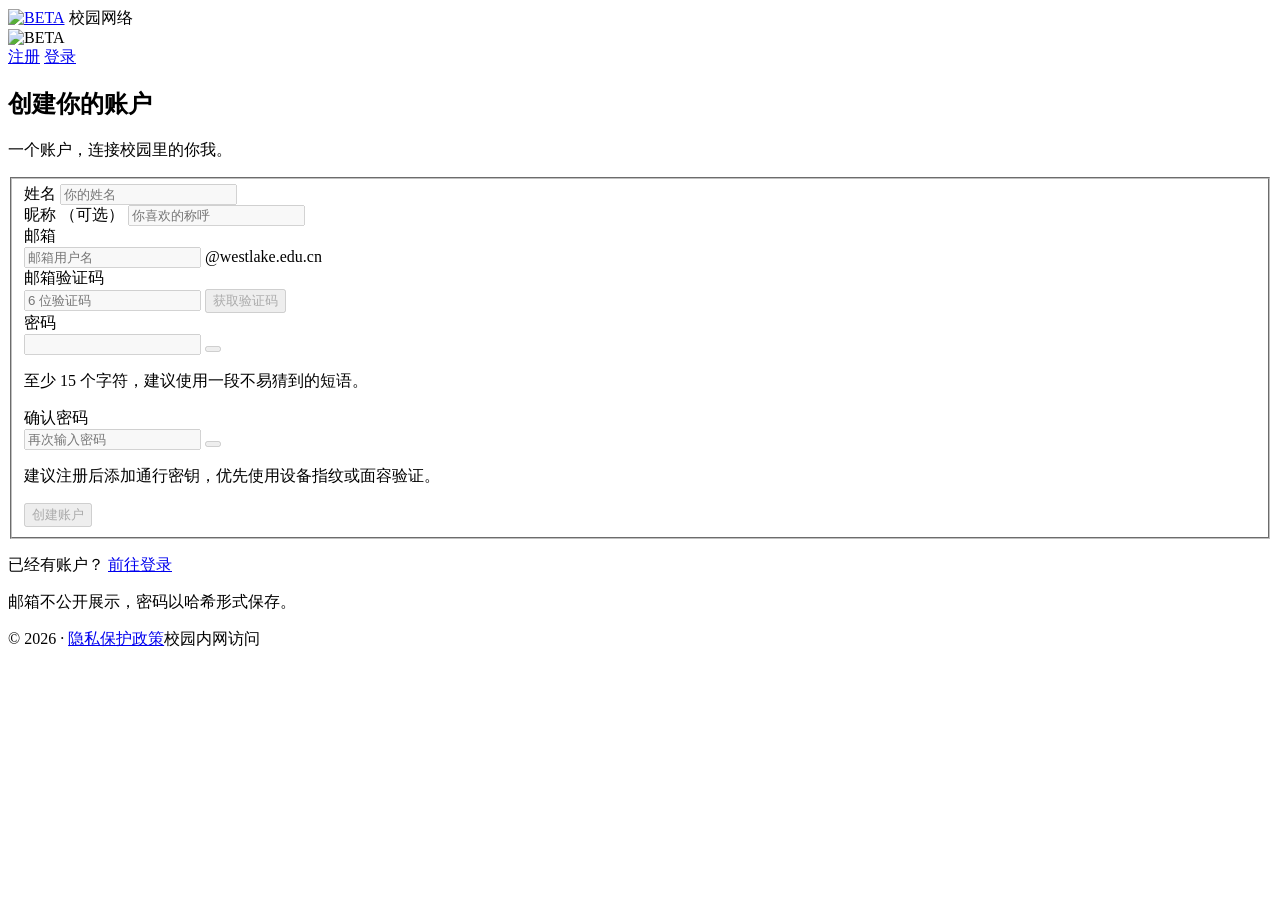
==== campus-register/index.html @ 8bcdbe3d "Initialize account service repository with modular attendance workflows" ====
<!doctype html>
<html lang="zh-CN">
<head>
  <meta charset="utf-8">
  <meta name="viewport" content="width=device-width, initial-scale=1">
  <title>账户中心 · BETA</title>
  <link rel="icon" type="image/vnd.microsoft.icon" href="/beta-favicon-v2.ico" sizes="16x16 32x32 48x48 64x64 128x128 256x256">
  <link rel="stylesheet" href="/styles.css">
  <script src="/icons.js" defer></script>
  <script src="/main.js" defer></script>
  <script src="/settings.js" defer></script>
  <script src="/private.js" defer></script>
</head>
<body>
  <header class="site-header">
    <a class="brand" href="/"><img src="/brand-logo.png" width="112" height="39" alt="BETA"></a>
    <span class="network"><span class="dot"></span>校园网络</span>
  </header>
  <main>
    <section class="auth-shell" aria-label="账户">
      <div class="identity" id="auth-identity"><img src="/brand-logo.png" width="224" height="78" alt="BETA"></div>
      <div id="auth-view">
        <nav class="mode-switch" aria-label="账户操作">
          <a href="/register" id="register-tab" aria-current="page">注册</a>
          <a href="/login" id="login-tab">登录</a>
        </nav>
        <div class="heading">
          <h1 id="page-heading">创建你的账户</h1>
          <p id="page-subtitle">一个账户，连接校园里的你我。</p>
        </div>
        <p id="status" class="status" role="status" hidden></p>
        <form id="auth-form">
          <fieldset id="fields" disabled>
            <div class="field" id="real-name-field">
              <label for="real-name">姓名</label>
              <input id="real-name" name="real_name" autocomplete="name" maxlength="80" placeholder="你的姓名" required>
            </div>
            <div class="field" id="nickname-field">
              <label for="nickname">昵称 <span class="optional-label">（可选）</span></label>
              <input id="nickname" name="nickname" autocomplete="nickname" maxlength="40" placeholder="你喜欢的称呼">
            </div>
            <div class="field" id="email-field">
              <label for="email">邮箱</label>
              <div class="email-input">
                <input id="email" name="email" type="text" inputmode="email" autocomplete="email" autocapitalize="none" spellcheck="false" maxlength="254" placeholder="邮箱用户名" required aria-describedby="email-domain">
                <span id="email-domain">@westlake.edu.cn</span>
              </div>
            </div>
            <div class="field" id="identifier-field" hidden>
              <label for="identifier">邮箱</label>
              <input id="identifier" name="identifier" autocomplete="username" maxlength="254" placeholder="你的校园邮箱" disabled>
            </div>
            <div class="field" id="email-code-field">
              <label for="email-code">邮箱验证码</label>
              <div class="code-row">
                <input id="email-code" name="email_code" inputmode="numeric" autocomplete="one-time-code" pattern="[0-9]{6}" minlength="6" maxlength="6" placeholder="6 位验证码" required>
                <button id="send-code" class="secondary" type="button"><i data-lucide="send" aria-hidden="true"></i><span id="send-code-label">获取验证码</span></button>
              </div>
              <p id="code-status" class="field-hint" role="status" hidden></p>
            </div>
            <div class="field">
              <label for="password">密码</label>
              <div class="password-input">
                <input id="password" name="password" type="password" autocomplete="new-password" minlength="15" maxlength="128" required aria-describedby="password-hint caps-lock">
                <button class="icon-button" type="button" data-toggle-password="password" aria-label="显示密码" aria-pressed="false" title="显示密码"><i data-lucide="eye" aria-hidden="true"></i></button>
              </div>
              <p class="field-hint" id="password-hint">至少 15 个字符，建议使用一段不易猜到的短语。</p>
              <p class="field-hint warning" id="caps-lock" hidden>大写锁定已开启。</p>
            </div>
            <div class="field" id="confirm-field">
              <label for="confirm">确认密码</label>
              <div class="password-input">
                <input id="confirm" name="confirm" type="password" autocomplete="new-password" minlength="15" maxlength="128" required placeholder="再次输入密码">
                <button class="icon-button" type="button" data-toggle-password="confirm" aria-label="显示确认密码" aria-pressed="false" title="显示确认密码"><i data-lucide="eye" aria-hidden="true"></i></button>
              </div>
            </div>
            <label id="github-option" class="checkbox-label" hidden><input id="github-after-register" type="checkbox"><span>注册后绑定 GitHub（可选）</span></label>
            <p id="passkey-registration-note" class="registration-security"><i data-lucide="fingerprint" aria-hidden="true"></i><span>建议注册后添加通行密钥，优先使用设备指纹或面容验证。</span></p>
            <p id="error" class="error" role="alert" hidden></p>
            <button class="primary" type="submit" id="submit"><span id="submit-label">创建账户</span><i data-lucide="arrow-right" aria-hidden="true"></i></button>
          </fieldset>
        </form>
        <button id="passkey-login" class="secondary" type="button" hidden><i data-lucide="fingerprint" aria-hidden="true"></i><span>使用通行密钥登录</span></button>
        <p class="switch-copy"><span id="switch-label">已经有账户？</span> <a id="switch-link" href="/login">前往登录</a></p>
        <p class="privacy-note" id="privacy-note"><i data-lucide="shield-check" aria-hidden="true"></i><span>邮箱不公开展示，密码以哈希形式保存。</span></p>
        <button class="text-button" id="retry" type="button" hidden>重新连接</button>
      </div>
      <section id="verification-view" aria-label="邮箱验证" hidden>
        <div class="heading">
          <h1 id="verification-heading">验证你的邮箱</h1>
          <p id="verification-copy">请检查收件箱和垃圾邮件。验证链接 30 分钟内有效。</p>
        </div>
        <p id="verification-status" class="status" role="status" hidden></p>
        <p id="verification-error" class="error" role="alert" hidden></p>
        <button id="verify-confirm" class="primary" type="button" hidden><i data-lucide="mail-check" aria-hidden="true"></i><span>确认验证邮箱</span></button>
        <form id="resend-form">
          <div class="field">
            <label for="verification-email">邮箱</label>
            <input id="verification-email" type="email" autocomplete="email" maxlength="254" placeholder="完整邮箱地址" required>
          </div>
          <button id="verify-resend" class="secondary" type="submit"><i data-lucide="send" aria-hidden="true"></i><span>重新发送验证邮件</span></button>
        </form>
        <p class="switch-copy"><a id="verification-login" href="/login">前往登录</a></p>
        <button class="text-button" id="verification-retry" type="button" hidden>重新连接</button>
      </section>
      <div id="settings-view" class="settings-layout" hidden>
        <aside class="settings-sidebar">
          <p class="settings-label">账户设置</p>
          <nav class="settings-navigation" aria-label="账户设置">
            <a href="/account#profile" data-settings="profile"><i data-lucide="user-round" aria-hidden="true"></i><span>个人资料</span></a>
            <a href="/account#privacy" data-settings="privacy"><i data-lucide="shield-check" aria-hidden="true"></i><span>隐私资料</span></a>
            <a href="/account#security" data-settings="security"><i data-lucide="fingerprint" aria-hidden="true"></i><span>双重验证（2FA）</span></a>
            <a href="/account#connections" data-settings="connections"><i data-lucide="github" aria-hidden="true"></i><span>关联账户</span></a>
            <a href="/account#preferences" data-settings="preferences"><i data-lucide="sliders-horizontal" aria-hidden="true"></i><span>偏好设置</span></a>
          </nav>
          <div class="settings-sidebar-actions">
            <a id="admin-link" href="/admin" class="settings-utility" hidden><i data-lucide="users" aria-hidden="true"></i><span>账户管理</span></a>
            <button id="logout" class="settings-utility" type="button"><i data-lucide="log-out" aria-hidden="true"></i><span>退出登录</span></button>
          </div>
        </aside>
        <div class="settings-content">
      <section id="account-view" class="settings-panel" hidden aria-label="个人资料">
        <h1>个人资料</h1>
        <div class="account-heading"><img id="account-avatar" class="account-avatar default-avatar" src="/default-avatar.png" width="64" height="64" alt="默认头像" referrerpolicy="no-referrer"><span class="session-badge">已登录</span></div>
        <h2 class="profile-name" id="account-name"></h2>
        <dl class="account-details"><dt>姓名</dt><dd id="account-real-name"></dd><dt>昵称</dt><dd id="account-nickname"></dd><dt>邮箱</dt><dd id="account-email"></dd><dt>邮箱状态</dt><dd><span class="verification-badge">已验证</span></dd></dl>
        <button id="profile-edit" class="secondary" type="button"><i data-lucide="pencil" aria-hidden="true"></i><span>编辑资料</span></button>
        <form id="profile-form" hidden>
          <div class="field"><label for="profile-real-name">姓名</label><input id="profile-real-name" name="real_name" autocomplete="name" maxlength="80" required></div>
          <div class="field"><label for="profile-nickname">昵称 <span class="optional-label">（可选）</span></label><input id="profile-nickname" name="nickname" autocomplete="nickname" maxlength="40"></div>
          <div class="profile-actions"><button class="primary" type="submit"><i data-lucide="check" aria-hidden="true"></i><span>保存资料</span></button><button id="profile-cancel" class="secondary" type="button">取消</button></div>
        </form>
        <form id="student-form">
          <div class="field"><label for="profile-student">学号 <span class="optional-label">（可选）</span></label><input id="profile-student" autocomplete="off" maxlength="32" pattern="[A-Za-z0-9][A-Za-z0-9\-]{2,31}" placeholder="3 至 32 位字母、数字或连字符" disabled></div>
          <button id="student-save" class="secondary" type="submit" disabled><i data-lucide="check"></i><span>保存学号</span></button>
          <p id="student-status" class="status" role="status" hidden></p>
          <p id="student-error" class="error" role="alert" hidden></p>
        </form>
      </section>
        <section id="public-settings" class="settings-panel public-profile-settings" hidden aria-labelledby="public-settings-heading">
          <h2 id="public-settings-heading">公开主页</h2>
          <p class="field-hint">展示昵称、头像、公开简介及已绑定的 GitHub 链接。邮箱和隐私资料不会公开。</p>
          <p><a id="my-public-profile" target="_blank" rel="noopener">查看个人主页</a></p>
          <form id="public-bio-form"><div class="field"><label for="public-bio-input">个人简介</label><textarea id="public-bio-input" maxlength="280" rows="3" placeholder="关于你"></textarea></div><button class="secondary" type="submit"><i data-lucide="check"></i><span>保存公开简介</span></button></form>
          <form id="profile-address-form"><div class="field"><label for="profile-address">申请主页地址</label><input id="profile-address" pattern="[a-z0-9]([a-z0-9\-]{0,37}[a-z0-9])?" maxlength="39" autocomplete="off" autocapitalize="none" spellcheck="false" required placeholder="例如 campus-member"></div><p id="profile-address-state" class="field-hint"></p><button class="secondary" type="submit"><i data-lucide="send"></i><span>提交管理员审核</span></button></form>
        </section>
        <template id="private-template">
        <section class="private-section" aria-labelledby="private-heading">
          <h1 id="private-heading">隐私资料</h1>
          <p class="field-hint">自愿填写，不影响注册与登录。<a href="/privacy" target="_blank" rel="noopener">隐私保护政策</a></p>
          <dl id="private-summary" class="private-summary"></dl>
          <form id="private-unlock">
            <div class="verification-required"><i data-lucide="lock-keyhole" aria-hidden="true"></i><div><strong>需要二次验证</strong><p>建议使用设备指纹或面容完成通行密钥验证，也可使用绑定邮箱验证码。</p></div></div>
            <p class="field-hint">点击下方按钮，即单独同意账户中心按<a href="/privacy" target="_blank" rel="noopener">隐私保护政策</a>本次读取全部私密资料并在本页展示。验证 5 分钟内有效，每次操作授权仅使用一次。</p>
            <button type="submit" class="primary"><i data-lucide="fingerprint" aria-hidden="true"></i><span>二次验证并查看全部</span></button>
          </form>
          <section id="private-revealed" aria-label="本次查看的私密资料" hidden>
            <dl id="private-values" class="private-summary"></dl>
            <div class="private-actions"><button id="private-edit" class="secondary" type="button"><i data-lucide="pencil" aria-hidden="true"></i><span>编辑</span></button><button id="private-hide" class="text-button" type="button">隐藏资料</button></div>
          </section>
          <form id="private-form" hidden>
                <div class="field"><label for="private-phone">中国大陆手机号</label><input id="private-phone" type="tel" inputmode="numeric" autocomplete="off" minlength="11" maxlength="11" pattern="1[3-9][0-9]{9}" placeholder="11 位手机号码"></div>
                <div>
                  <div class="field"><label for="private-document-type">证件类型</label><select id="private-document-type"></select></div>
                  <div class="field"><label for="private-country">签发国家或地区代码</label><input id="private-country" maxlength="2" autocapitalize="characters" autocomplete="off" value="CN" placeholder="CN / HK / MO / TW / US"></div>
                  <div class="field"><label for="private-document-number">证件号码</label><input id="private-document-number" maxlength="24" autocomplete="off" autocapitalize="characters" spellcheck="false"></div>
                  <p class="field-hint">身份证、港澳台居住证、香港及台湾身份证尝试校验位检查；其他类型只检查格式。旧版或特殊证件可能暂不支持。校验通过不代表实名核验。</p>
                </div>
              <p class="field-hint">点击保存即单独同意加密保存本次修改。留空将清除对应资料。身份验证已过期时需重新验证。</p>
              <div class="profile-actions"><button type="submit" class="primary"><i data-lucide="check" aria-hidden="true"></i><span>保存修改</span></button><button id="private-cancel" type="button" class="secondary">取消</button></div>
              <button id="private-delete" type="button" class="text-button">删除全部私密资料</button>
            </form>
          <p class="field-hint">资料 5 分钟后或离开页面时隐藏。已查看的内容无法远程收回。</p>
          <p id="private-status" class="status" role="status" hidden></p>
          <p id="private-error" class="error" role="alert" hidden></p>
        </section>
        </template>
      <section id="private-page" class="settings-panel" aria-label="隐私资料管理" hidden></section>
      <section id="security-view" class="settings-panel" aria-labelledby="security-heading" hidden>
        <h1 id="security-heading">双重验证（2FA）</h1>
        <p class="settings-description">为隐私资料增加一层保护。优先使用设备上的通行密钥，绑定邮箱验证码作为备用方式。</p>
        <div id="passkey-setup-notice" class="setup-notice" hidden><i data-lucide="fingerprint" aria-hidden="true"></i><div><strong>建议添加通行密钥</strong><p>以后可直接登录，并用设备指纹或面容验证保护隐私资料。</p></div><button id="setup-notice-dismiss" class="plain-icon" type="button" aria-label="关闭建议" title="关闭建议"><i data-lucide="x" aria-hidden="true"></i></button></div>
        <section class="settings-section" aria-labelledby="second-factor-heading">
          <h2 id="second-factor-heading">验证方式</h2>
          <div class="security-method"><div><h3><i data-lucide="fingerprint" aria-hidden="true"></i>通行密钥 <span class="method-badge">推荐</span></h3><p id="passkey-count"></p><p>建议使用指纹或面容；设备也可能要求系统 PIN。生物特征不会传给本站。</p></div><button id="security-passkey-verify" type="button" class="secondary">验证</button></div>
          <div class="security-method"><div><h3><i data-lucide="mail-check" aria-hidden="true"></i>绑定邮箱</h3><p id="security-email"></p><p>邮箱已验证。敏感操作时需要重新获取一次性验证码。</p></div><button id="security-email-verify" type="button" class="secondary">获取验证码</button></div>
          <div class="security-rule"><i data-lucide="shield-check" aria-hidden="true"></i><span>查看、修改和删除隐私资料必须通过二次验证</span><span class="verification-badge">始终启用</span></div>
          <p id="security-verification-state" class="field-hint"></p>
        </section>
        <section class="settings-section" aria-labelledby="passkey-heading">
          <h2 id="passkey-heading">管理通行密钥</h2>
          <form id="passkey-form">
            <div class="field"><label for="passkey-password">账户密码</label><input id="passkey-password" type="password" autocomplete="current-password" maxlength="128" required></div>
            <p class="field-hint">添加和移除密钥需要二次验证及账户密码。点击添加即同意保存通行密钥公钥；移除会禁用此账户的全部现有密钥。</p>
            <div class="profile-actions"><button id="passkey-add" type="submit" class="primary"><i data-lucide="fingerprint" aria-hidden="true"></i><span>添加通行密钥</span></button><button id="passkey-remove" type="button" class="secondary" hidden><i data-lucide="trash-2" aria-hidden="true"></i><span>移除全部密钥</span></button></div>
          </form>
        </section>
        <p id="security-status" class="status" role="status" hidden></p><p id="security-error" class="error" role="alert" hidden></p>
      </section>
      <section id="connections-view" class="settings-panel" aria-label="关联账户" hidden>
        <h1>关联账户</h1>
        <p id="account-groups" class="field-hint"></p>
        <p id="organization-sync-state" class="field-hint"></p>
        <p id="owner-validity" class="field-hint" hidden></p>
        <div id="github-section" class="github-section" hidden>
          <div class="github-heading"><span><i data-lucide="github" aria-hidden="true"></i> GitHub</span><span id="github-status">未绑定</span></div>
          <div id="github-profile" hidden>
            <div class="github-identity">
              <div class="github-avatar-wrap"><img id="github-avatar" width="64" height="64" alt="" referrerpolicy="no-referrer" hidden><span id="github-avatar-fallback"><i data-lucide="user-round" aria-hidden="true"></i></span></div>
              <div class="github-identity-text"><h2 id="github-name"></h2><a id="github-homepage" target="_blank" rel="noopener noreferrer"></a></div>
            </div>
            <div class="github-organizations"><h3>所在组织</h3><div id="github-organizations"></div><p id="github-org-empty" class="field-hint"></p><p id="github-org-incomplete" class="field-hint" hidden>组织列表尚未完整同步</p></div>
            <p id="github-synced" class="field-hint"></p>
          </div>
          <button id="github-link" class="secondary" type="button"><i data-lucide="link" aria-hidden="true"></i><span>绑定 GitHub</span></button>
          <button id="github-refresh" class="secondary" type="button" hidden><i data-lucide="refresh-cw" aria-hidden="true"></i><span>更新 GitHub 资料</span></button>
          <button id="github-authorize" class="secondary" type="button" hidden><i data-lucide="users" aria-hidden="true"></i><span>授权并同步组织与 Team</span></button>
          <button id="github-unlink" class="text-button" type="button" hidden>解除绑定</button>
        </div>
      </section>
      <section id="preferences-view" class="settings-panel" aria-label="偏好设置" hidden>
        <h1>偏好设置</h1>
        <p class="settings-description">颜色模式会应用到账户、个人主页、日历和其他统一模板页面。</p>
        <form id="preferences-form" class="settings-section">
          <label for="global-theme">颜色模式</label>
          <select id="global-theme">
            <option value="system">跟随系统</option>
            <option value="light">浅色</option>
            <option value="dark">深色</option>
          </select>
          <p class="field-hint">保存后，打开其他页面时会使用相同的颜色模式。</p>
          <button class="primary" type="submit"><i data-lucide="check" aria-hidden="true"></i><span>保存偏好</span></button>
        </form>
      </section>
        <p id="account-status" class="status" role="status" hidden></p>
        <p id="account-error" class="error" role="alert" hidden></p>
        </div>
      </div>
      <noscript><p class="error">请启用 JavaScript 后继续。</p></noscript>
    </section>
  </main>
  <dialog id="factor-dialog" aria-labelledby="factor-heading">
    <div class="dialog-heading"><h2 id="factor-heading">二次验证</h2><button id="factor-close" class="plain-icon" type="button" aria-label="取消验证" title="取消验证"><i data-lucide="x" aria-hidden="true"></i></button></div>
    <p class="settings-description">验证当前账户后继续。建议使用设备指纹或面容。</p>
    <button id="factor-passkey" class="primary" type="button"><i data-lucide="fingerprint" aria-hidden="true"></i><span>使用通行密钥</span></button>
    <div id="factor-divider" class="factor-divider">或使用绑定邮箱</div>
    <button id="factor-email-send" class="secondary" type="button"><i data-lucide="mail" aria-hidden="true"></i><span>发送邮箱验证码</span></button>
    <form id="factor-code-form" hidden>
      <div class="field"><label for="factor-code">邮箱验证码</label><input id="factor-code" inputmode="numeric" autocomplete="one-time-code" minlength="6" maxlength="6" pattern="[0-9]{6}" required></div>
      <button type="submit" class="primary">验证并继续</button>
    </form>
    <p id="factor-status" class="field-hint" role="status" hidden></p><p id="factor-error" class="error" role="alert" hidden></p>
  </dialog>
  <footer><span>© 2026 · <a href="/privacy">隐私保护政策</a></span><span><span class="footer-dot"></span>校园内网访问</span></footer>
</body>
</html>
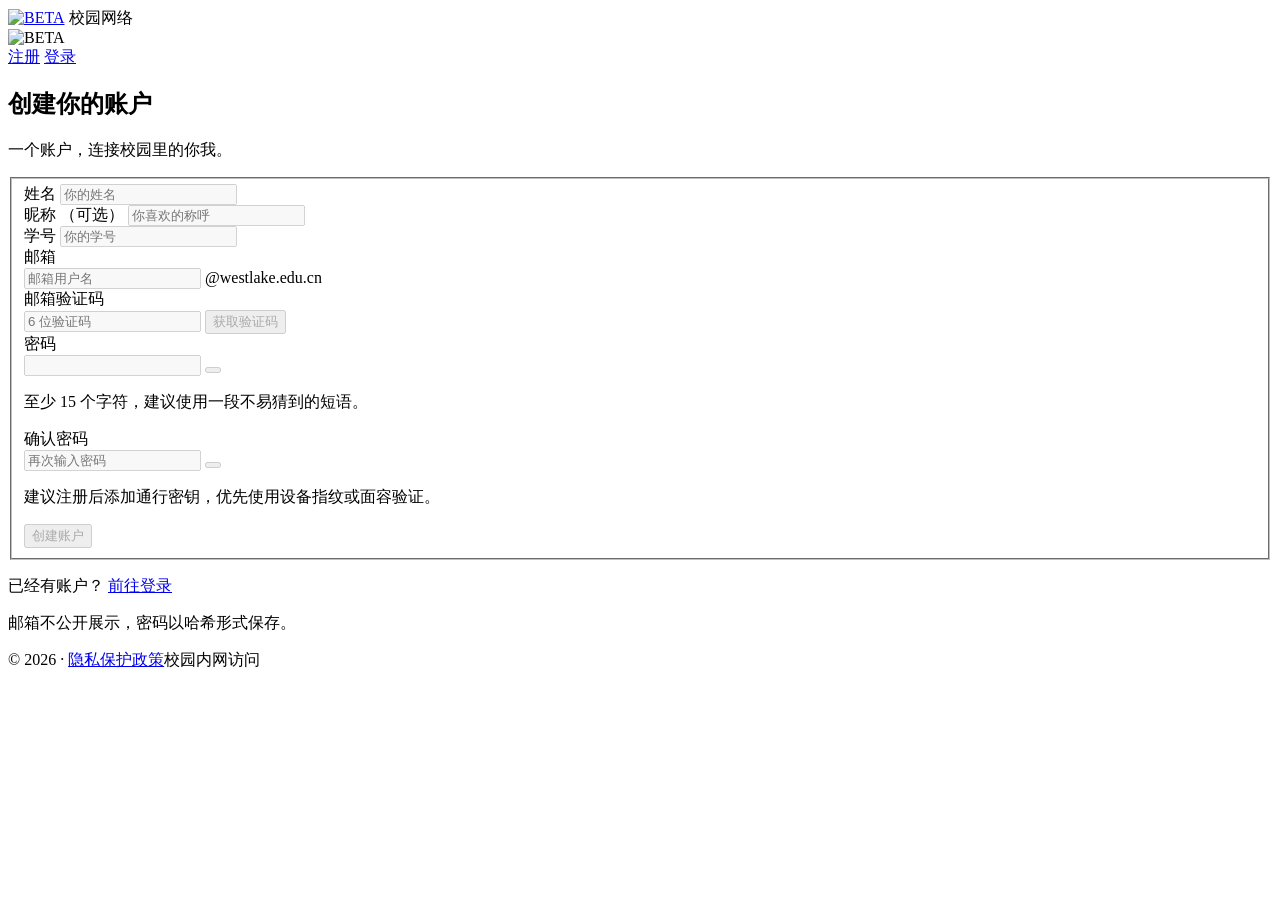
==== commit a835dcb2: "Require student ID at registration and preserve it in account settings" ====
--- a/campus-register/index.html
+++ b/campus-register/index.html
@@ -7,9 +7,7 @@
   <link rel="icon" type="image/vnd.microsoft.icon" href="/beta-favicon-v2.ico" sizes="16x16 32x32 48x48 64x64 128x128 256x256">
   <link rel="stylesheet" href="/styles.css">
   <script src="/icons.js" defer></script>
-  <script src="/main.js" defer></script>
-  <script src="/settings.js" defer></script>
-  <script src="/private.js" defer></script>
+  <script src="/main.js" type="module"></script>
 </head>
 <body>
   <header class="site-header">
@@ -38,6 +36,10 @@
             <div class="field" id="nickname-field">
               <label for="nickname">昵称 <span class="optional-label">（可选）</span></label>
               <input id="nickname" name="nickname" autocomplete="nickname" maxlength="40" placeholder="你喜欢的称呼">
+            </div>
+            <div class="field" id="student-id-field">
+              <label for="student-id">学号</label>
+              <input id="student-id" name="student_id" autocomplete="off" autocapitalize="none" spellcheck="false" minlength="3" maxlength="32" pattern="[A-Za-z0-9][A-Za-z0-9\-]{2,31}" placeholder="你的学号" required>
             </div>
             <div class="field" id="email-field">
               <label for="email">邮箱</label>
@@ -131,7 +133,7 @@
           <div class="profile-actions"><button class="primary" type="submit"><i data-lucide="check" aria-hidden="true"></i><span>保存资料</span></button><button id="profile-cancel" class="secondary" type="button">取消</button></div>
         </form>
         <form id="student-form">
-          <div class="field"><label for="profile-student">学号 <span class="optional-label">（可选）</span></label><input id="profile-student" autocomplete="off" maxlength="32" pattern="[A-Za-z0-9][A-Za-z0-9\-]{2,31}" placeholder="3 至 32 位字母、数字或连字符" disabled></div>
+          <div class="field"><label for="profile-student">学号</label><input id="profile-student" autocomplete="off" minlength="3" maxlength="32" pattern="[A-Za-z0-9][A-Za-z0-9\-]{2,31}" placeholder="3 至 32 位字母、数字或连字符" required disabled></div>
           <button id="student-save" class="secondary" type="submit" disabled><i data-lucide="check"></i><span>保存学号</span></button>
           <p id="student-status" class="status" role="status" hidden></p>
           <p id="student-error" class="error" role="alert" hidden></p>
